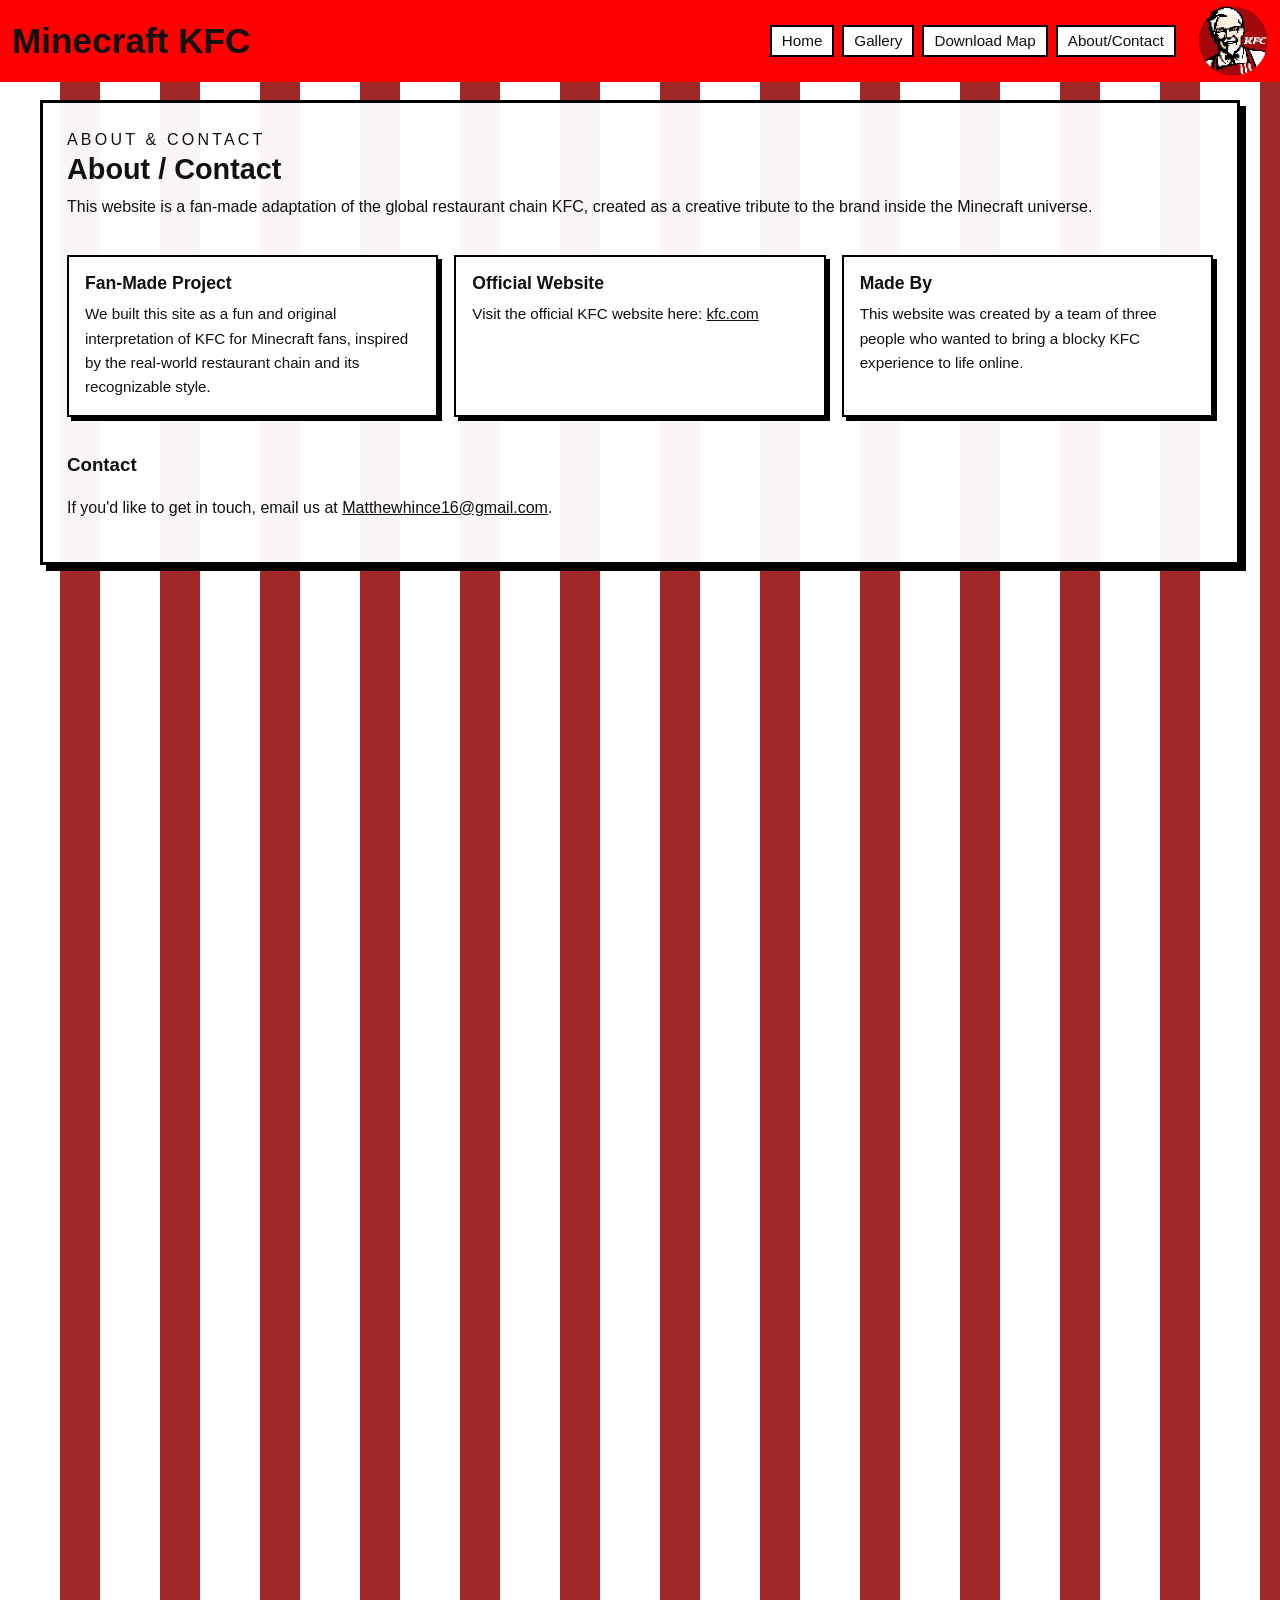
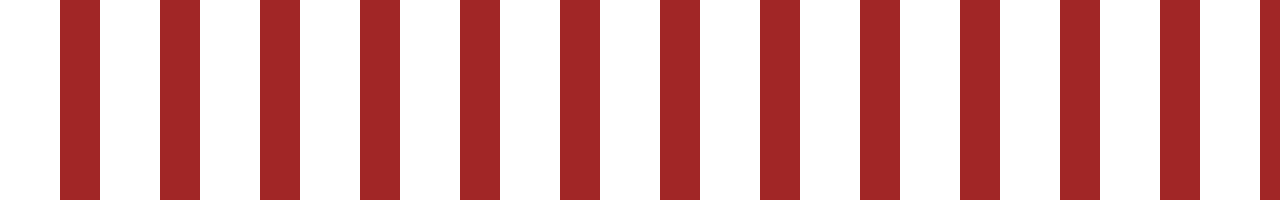
==== about-contact.html @ b19c5434 "almost done" ====
<!DOCTYPE html>
<html lang="en">
<head>
    <meta charset="UTF-8">
    <meta name="viewport" content="width=device-width, initial-scale=1.0">
    <title>About/Contact - Minecraft KFC</title>
    <link rel="icon" type="image/png" href="IMAGES/kfc_logo.png">
    <link rel="stylesheet" href="style.css">
    <link href="https://fonts.cdnfonts.com/css/minecraft-4" rel="stylesheet">
</head>
<body>
    <div class="top-bar">
        <h1>Minecraft KFC</h1>
        <nav class="top-nav" aria-label="Main navigation">
            <a class="nav-link" href="index.html">Home</a>
            <a class="nav-link" href="gallery.html">Gallery</a>
            <a class="nav-link" href="map-download.html">Download Map</a>
            <a class="nav-link" href="about-contact.html">About/Contact</a>
        </nav>
        <img src="IMAGES/kfc_logo.png" alt="KFC logo" class="top-right-logo">
    </div>
    <div class="content">
        <section class="gallery-panel animal-layout">
            <div class="gallery-header">
                <p class="eyebrow">About & Contact</p>
                <h2>About / Contact</h2>
                <p>This website is a fan-made adaptation of the global restaurant chain KFC, created as a creative tribute to the brand inside the Minecraft universe.</p>
            </div>

            <div class="animal-grid">
                <article class="feature-card">
                    <h3>Fan-Made Project</h3>
                    <p>We built this site as a fun and original interpretation of KFC for Minecraft fans, inspired by the real-world restaurant chain and its recognizable style.</p>
                </article>
                <article class="feature-card">
                    <h3>Official Website</h3>
                    <p>Visit the official KFC website here: <a href="https://www.kfc.com/" target="_blank" rel="noopener noreferrer">kfc.com</a></p>
                </article>
                <article class="feature-card">
                    <h3>Made By</h3>
                    <p>This website was created by a team of three people who wanted to bring a blocky KFC experience to life online.</p>
                </article>
            </div>

            <div class="gallery-header">
                <h3>Contact</h3>
                <p>If you'd like to get in touch, email us at <a href="mailto:Matthewhince16@gmail.com">Matthewhince16@gmail.com</a>.</p>
            </div>
        </section>
    </div>
</body>
</html>
---- style.css ----
:root {
    color-scheme: light only;
    --page-bg: #ff0000;
    --stripe-light: #ffffff;
    --stripe-dark: #a12626;
    --text-color: #111111;
}
   
html {
    background-color: var(--page-bg);
    color: var(--text-color);
    -webkit-text-size-adjust: 100%;
    text-size-adjust: 100%;
}

body {
    font-family: 'Minecraft', sans-serif;
    margin: 0;
    padding: 0;
    min-height: 200vh;
    background-color: var(--page-bg);
    background-image: repeating-linear-gradient(
        90deg,
        var(--stripe-light) 0,
        var(--stripe-light) 60px,
        var(--stripe-dark) 60px,
        var(--stripe-dark) 100px
    );
    background-size: 100% 100%;
    color: var(--text-color);
    -webkit-text-fill-color: var(--text-color);
    background-attachment: scroll;
    forced-color-adjust: none;
}

.top-bar {
    position: fixed;
    top: 0;
    left: 0;
    width: 100%;
    background: #ff0000;
    color: white;
    padding: 6px 12px;
    box-sizing: border-box;
    z-index: 1001;
    display: flex;
    align-items: center;
    justify-content: space-between;
    gap: 12px;
    min-height: 64px;
    flex-wrap: wrap;
}

.top-bar h1 {
    margin: 0;
    font-size: 2.2rem;
    color: #000000;
    line-height: 1;
    flex: 0 0 auto;
}

.site-title-link {
    text-decoration: none;
    color: inherit;
}

.top-nav {
    display: flex;
    flex-wrap: wrap;
    gap: 8px;
    justify-content: flex-end;
    margin-left: auto;
}

.nav-link {
    background: #ffffff;
    color: #000000;
    border: 2px solid #000000;
    padding: 6px 10px;
    text-decoration: none;
    font-size: 0.95rem;
    line-height: 1;
}

.nav-link:hover {
    opacity: 0.9;
}

.content {
    padding: 100px 24px 40px;
    max-width: 1200px;
    margin: 0 auto;
}

.hero-card {
    display: grid;
    grid-template-columns: 1.1fr 0.9fr;
    gap: 24px;
    align-items: center;
    background: rgba(255, 255, 255, 0.96);
    border: 3px solid #000000;
    padding: 24px;
    box-shadow: 6px 6px 0 #000000;
}

.eyebrow {
    margin: 0 0 8px;
    color: #a12626;
    font-size: 0.85rem;
    letter-spacing: 0.2em;
    text-transform: uppercase;
}

.hero-copy h2 {
    color: #000000;
    font-size: 2rem;
    margin: 0 0 12px;
    text-shadow: none;
    background: none;
    border: none;
    padding: 0;
}

.hero-copy p {
    background: none;
    border: none;
    padding: 0;
    font-size: 1.05rem;
    line-height: 1.7;
    margin: 0;
}

.hero-actions {
    display: flex;
    flex-wrap: wrap;
    gap: 12px;
    margin-top: 18px;
}

.btn {
    display: inline-block;
    padding: 10px 14px;
    border: 2px solid #000000;
    text-decoration: none;
    font-size: 0.95rem;
    color: #000000;
    background: #ffffff;
}

.btn-primary {
    background: #ff0000;
    color: #ffffff;
}

.btn-secondary {
    background: #ffffff;
}

.hero-media img {
    width: 100%;
    max-width: 560px;
    border: 4px solid #000000;
    display: block;
    margin-left: auto;
}

.feature-grid {
    display: grid;
    grid-template-columns: repeat(3, minmax(0, 1fr));
    gap: 16px;
    margin-top: 24px;
}

.feature-card {
    background: #ffffff;
    border: 2px solid #000000;
    padding: 16px;
    box-shadow: 4px 4px 0 #000000;
}

.feature-card h3 {
    margin: 0 0 8px;
    font-size: 1.1rem;
}

.feature-card p {
    margin: 0;
    border: none;
    padding: 0;
    background: transparent;
    font-size: 0.95rem;
    line-height: 1.6;
}

.homepage-link {
    margin-top: 20px;
}

.homepage-link a {
    display: inline-block;
    color: #000000;
    font-weight: bold;
    text-decoration: underline;
    background-color: #ffffff;
    border: 2px solid #000000;
    padding: 10px 12px;
    font-size: 18px;
}

.info-section {
    background-color: #ffffff;
    border: 2px solid #000000;
    padding: 10px;
    margin: 12px 0;
}

.info-section h3 {
    margin: 0 0 6px 0;
    font-size: 1.1rem;
}

.info-section p {
    margin: 0;
    border: none;
    padding: 0;
    background: transparent;
}

.gallery-panel {
    background: rgba(255, 255, 255, 0.96);
    border: 3px solid #000000;
    padding: 24px;
    box-shadow: 6px 6px 0 #000000;
}

.animal-layout {
    display: flex;
    flex-direction: column;
    gap: 18px;
}

.animal-grid {
    display: grid;
    grid-template-columns: repeat(3, minmax(0, 1fr));
    gap: 16px;
}

.gallery-header {
    margin-bottom: 18px;
}

.gallery-header h2 {
    margin: 0 0 8px;
    font-size: 1.8rem;
    color: #000000;
    background: none;
    border: none;
    padding: 0;
}

.gallery-header p {
    margin: 0;
    background: none;
    border: none;
    padding: 0;
    font-size: 1rem;
    line-height: 1.6;
}

.image-viewer {
    margin-top: 16px;
    margin-bottom: 8px;
    display: flex;
    flex-direction: column;
    align-items: flex-start;
    gap: 12px;
}

.image-viewer #image-viewer {
    max-width: 1000px;
    width: 100%;
    height: auto;
    border: 4px solid #000000;
    display: block;
    box-shadow: 0 0 0 2px #ffffff;
}

.viewer-controls {
    display: flex;
    gap: 16px;
}

.viewer-controls button {
    padding: 10px 14px;
    background: #ffffff;
    color: #000000;
    border: 2px solid #000000;
    cursor: pointer;
    font-family: 'Minecraft', sans-serif;
    font-size: 1rem;
}

.viewer-controls button:hover {
    opacity: 0.9;
}

.top-right-logo {
    width: 70px;
    height: auto;
    z-index: 1002;
    margin-left: 10px;
}

@media (max-width: 600px) {
    :root {
        color-scheme: light only;
    }

    html, body {
        background-color: var(--page-bg);
        background-image: repeating-linear-gradient(
            90deg,
            var(--stripe-light) 0,
            var(--stripe-light) 60px,
            var(--stripe-dark) 60px,
            var(--stripe-dark) 100px
        );
        color: var(--text-color);
    }

    .top-bar {
        min-height: 56px;
        padding: 6px 10px;
    }

    .top-bar h1 {
        font-size: 1.2rem;
    }

    .top-nav {
        width: 100%;
    }

    .nav-link {
        font-size: 0.85rem;
        padding: 5px 8px;
    }

    .content {
        padding-top: 90px;
    }

    .hero-card {
        grid-template-columns: 1fr;
        padding: 18px;
    }

    .hero-copy h2 {
        font-size: 1.5rem;
    }

    .feature-grid {
        grid-template-columns: 1fr;
    }

    .animal-grid {
        grid-template-columns: 1fr;
    }

    .top-right-logo {
        width: 50px;
    }
}
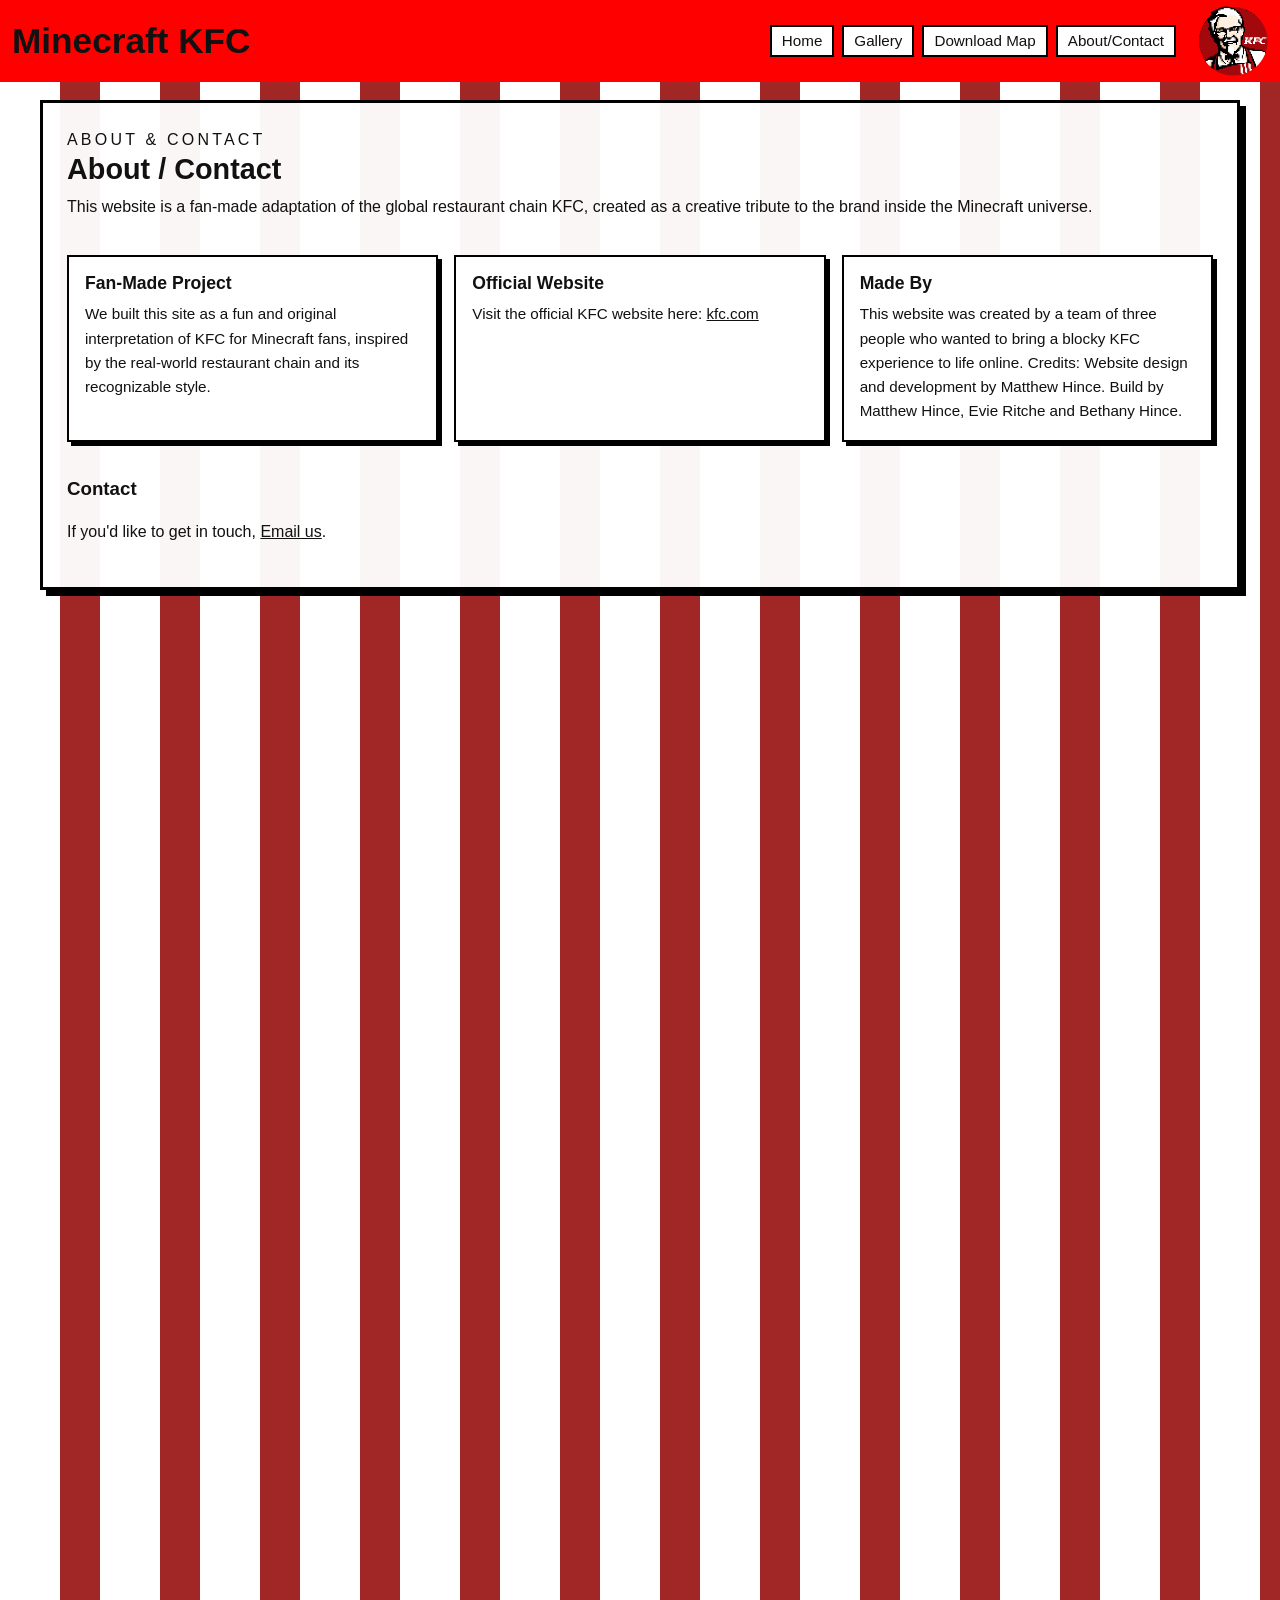
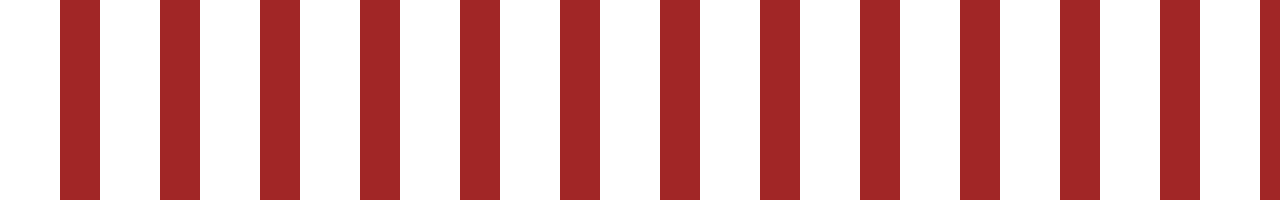
==== commit f23f02cd: "Final touch" ====
--- a/about-contact.html
+++ b/about-contact.html
@@ -38,13 +38,14 @@
                 </article>
                 <article class="feature-card">
                     <h3>Made By</h3>
-                    <p>This website was created by a team of three people who wanted to bring a blocky KFC experience to life online.</p>
+                    <p>This website was created by a team of three people who wanted to bring a blocky KFC experience to life online. Credits: Website design and development by Matthew Hince. Build by Matthew Hince, Evie Ritche and Bethany Hince.
+                    </p>
                 </article>
             </div>
 
             <div class="gallery-header">
                 <h3>Contact</h3>
-                <p>If you'd like to get in touch, email us at <a href="mailto:Matthewhince16@gmail.com">Matthewhince16@gmail.com</a>.</p>
+                <p>If you'd like to get in touch,  <a href="mailto:Matthewhince16@gmail.com?cc=evie44696@outlook.com">Email us</a>.</p>
             </div>
         </section>
     </div>
--- a/style.css
+++ b/style.css
@@ -329,45 +329,96 @@
     }
 
     .top-bar {
-        min-height: 56px;
-        padding: 6px 10px;
+        min-height: 64px;
+        padding: 8px 10px;
+        align-items: flex-start;
+        justify-content: flex-start;
     }
 
     .top-bar h1 {
-        font-size: 1.2rem;
+        font-size: 1.15rem;
+        line-height: 1.2;
     }
 
     .top-nav {
         width: 100%;
+        justify-content: flex-start;
+        margin-left: 0;
+        margin-top: 6px;
+        gap: 6px;
     }
 
     .nav-link {
-        font-size: 0.85rem;
-        padding: 5px 8px;
+        font-size: 0.8rem;
+        padding: 6px 8px;
     }
 
     .content {
-        padding-top: 90px;
+        padding: 110px 12px 24px;
     }
 
     .hero-card {
         grid-template-columns: 1fr;
-        padding: 18px;
+        padding: 16px;
+        box-shadow: 4px 4px 0 #000000;
     }
 
     .hero-copy h2 {
-        font-size: 1.5rem;
+        font-size: 1.4rem;
+    }
+
+    .hero-copy p {
+        font-size: 0.95rem;
+    }
+
+    .hero-actions {
+        gap: 8px;
+    }
+
+    .btn {
+        width: 100%;
+        text-align: center;
     }
 
     .feature-grid {
         grid-template-columns: 1fr;
+        gap: 12px;
+        margin-top: 16px;
+    }
+
+    .feature-card,
+    .gallery-panel {
+        padding: 14px;
     }
 
     .animal-grid {
         grid-template-columns: 1fr;
+        gap: 12px;
+    }
+
+    .gallery-header h2 {
+        font-size: 1.4rem;
+    }
+
+    .image-viewer {
+        margin-top: 12px;
+    }
+
+    .viewer-controls {
+        flex-wrap: wrap;
+        gap: 8px;
+    }
+
+    .viewer-controls button {
+        width: 100%;
+        padding: 8px 10px;
     }
 
     .top-right-logo {
-        width: 50px;
+        width: 44px;
+        margin-left: 0;
+        position: absolute;
+        right: 10px;
+        top: 8px;
     }
 }
